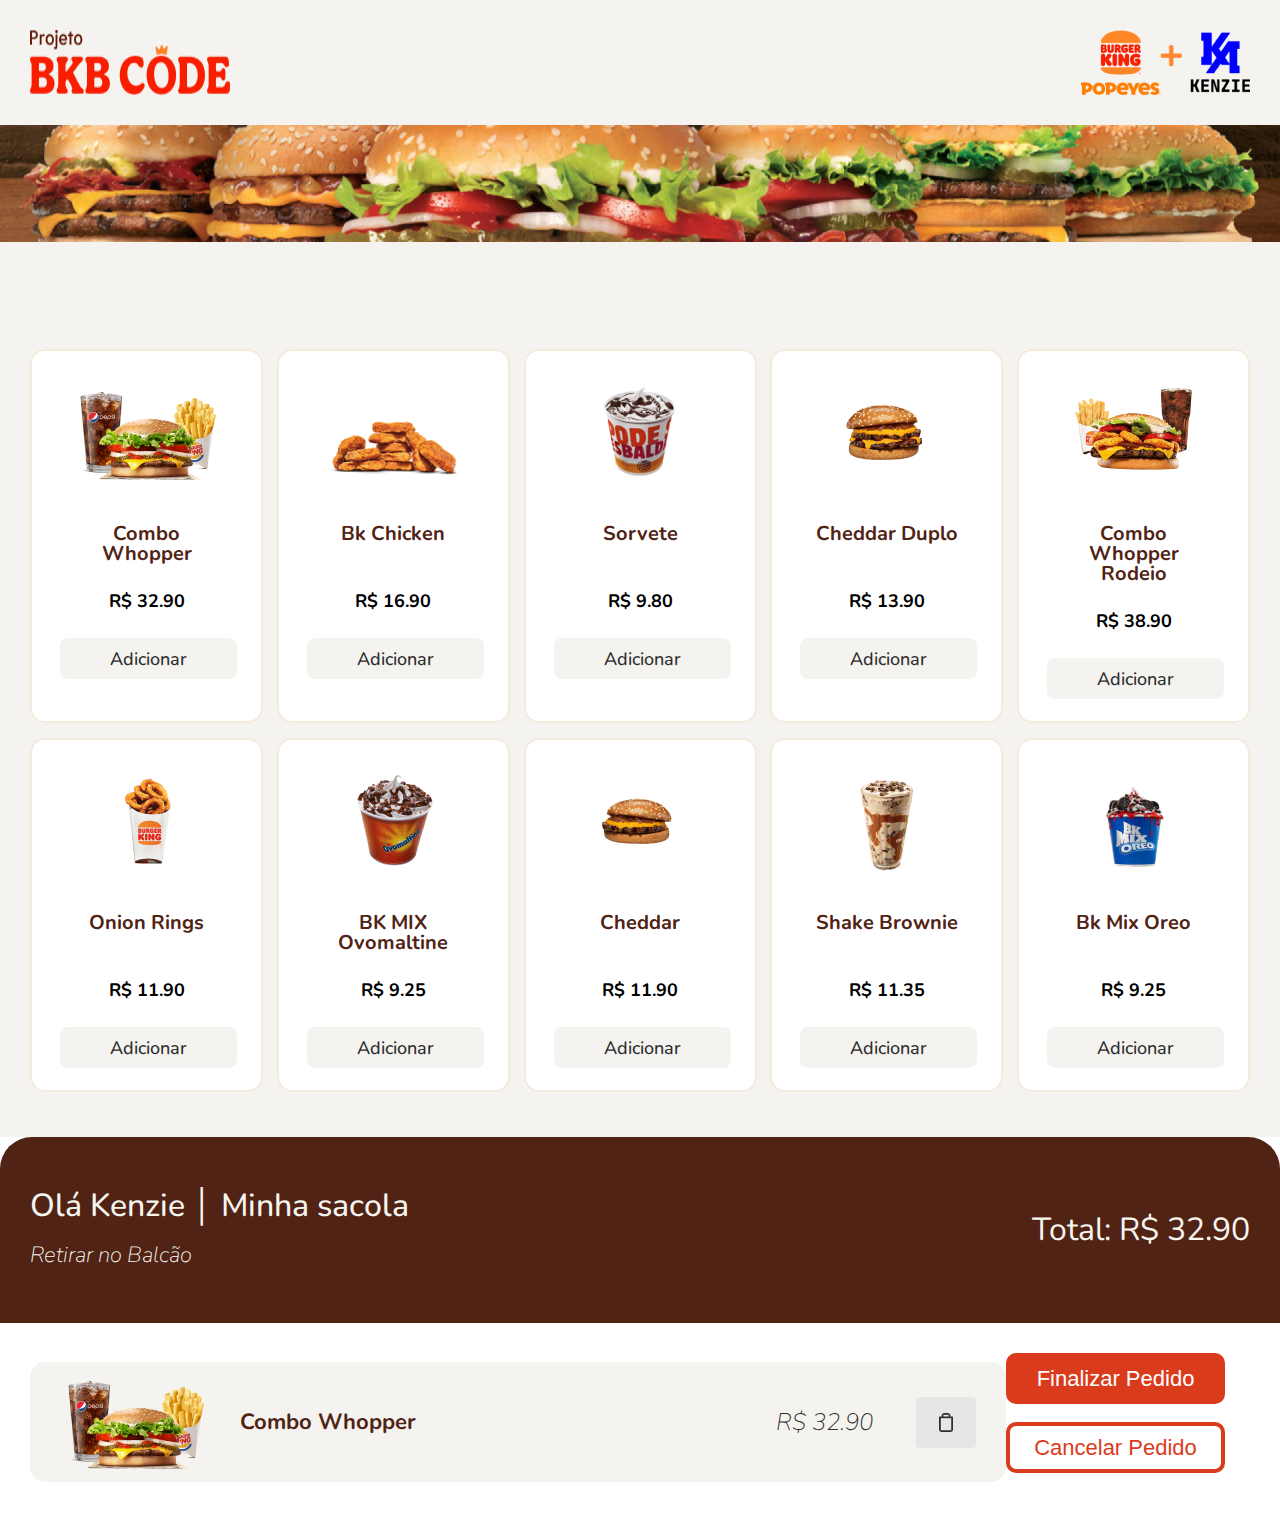
==== index.html @ 96053a34 "Aula 2" ====
<!DOCTYPE html>

<html lang="pt-br">
    <head>
        <meta charset="UTF-8">
        <meta http-equiv="X-UA-Compatible" content="IE=edge">
        <meta name="viewport" content="width=device-width, initial-scale=1.0">
        <!-- IMPORTANTO CSS -->
        <link rel="preconnect" href="https://fonts.googleapis.com">
        <link rel="preconnect" href="https://fonts.gstatic.com" crossorigin>
        <link href="https://fonts.googleapis.com/css2?family=Nunito:ital,wght@0,200;0,300;0,400;0,500;0,600;0,700;1,200;1,300;1,400;1,500;1,600&display=swap" rel="stylesheet">
        <link rel="stylesheet" href="./src/css/reset.css">
        <link rel="stylesheet" href="./src/css/style.css">
        <title>Projeto BKB</title>
    </head>
<body>

    <!-- CABEÇALHO -->
    <header class="cabecalho">

        <!-- CONTAINER PARA CENTRALIZAR AS IMAGENS AO CENTRO-->
        <div class="container">
            <img src="./src/assets/Projeto BKB Code 1.png" alt="Projeto BKB Code">
            <img src="./src/assets/Logos1.png" alt="Logo BKB + Kenzie">
        </div>
    </header>


    <main>

        <!-- SEÇÃO BANNER -->
        <section class="banner">
            <img src="./src/assets/banner.png" alt="Banner com Hamburgeres">
        </section>

        <!-- SEÇÃO DE PRODUTOS -->
        <section class="secaoProdutos">

            <div class="container">

                <!-- LISTA DE PRODUTOS -->
                <ul class="produtosLista">

                    <!-- ITEM DE PRODUTO-->
                    <li class="cardProduto">
                        <img src="./src/assets/combo_whopper.png" alt="Combo Whopper">
                        <h3>Combo Whopper</h3>
                        <p>R$ 32.90</p>
                        <button type="button">Adicionar</button>
                    </li>
                    
                    <!-- ITEM DE PRODUTO-->
                    <li class="cardProduto">
                        <img src="./src/assets/bk_chicken.png" alt="Bk Chicken">
                        <h3>Bk Chicken</h3>
                        <p>R$ 16.90</p>
                        <button type="button">Adicionar</button>
                    </li>

                    <!-- ITEM DE PRODUTO-->
                    <li class="cardProduto">
                        <img src="./src/assets/sorvete.png" alt="Sorvete">
                        <h3>Sorvete</h3>
                        <p>R$ 9.80</p>
                        <button type="button">Adicionar</button>
                    </li>

                    <!-- ITEM DE PRODUTO-->
                    <li class="cardProduto">
                        <img src="./src/assets/cheddar_duplo.png" alt="Cheddar Duplo">
                        <h3>Cheddar Duplo</h3>
                        <p>R$ 13.90</p>
                        <button type="button">Adicionar</button>
                    </li>

                    <!-- ITEM DE PRODUTO-->
                    <li class="cardProduto">
                        <img src="./src/assets/whopper_rodeio.png" alt="Combo Whopper Rodeio">
                        <h3>Combo Whopper Rodeio</h3>
                        <p>R$ 38.90</p>
                        <button type="button">Adicionar</button>
                    </li>

                    <!-- ITEM DE PRODUTO-->
                    <li class="cardProduto">
                        <img src="./src/assets/onion_rings.png" alt="Onion Rings">
                        <h3>Onion Rings</h3>
                        <p>R$ 11.90</p>
                        <button type="button">Adicionar</button>
                    </li>

                    <!-- ITEM DE PRODUTO-->
                    <li class="cardProduto">
                        <img src="./src/assets/bk_mix.png" alt="BK MIX Ovomaltine">
                        <h3>BK MIX Ovomaltine</h3>
                        <p>R$ 9.25</p>
                        <button type="button">Adicionar</button>
                    </li>

                    <!-- ITEM DE PRODUTO-->            
                    <li class="cardProduto">
                        <img src="./src/assets/cheddar.png" alt="Cheddar">
                        <h3>Cheddar</h3>
                        <p>R$ 11.90</p>
                        <button type="button">Adicionar</button>
                    </li>

                    <!-- ITEM DE PRODUTO-->
                    <li class="cardProduto">
                        <img src="./src/assets/shake.png" alt="Shake Brownie">
                        <h3>Shake Brownie</h3>
                        <p>R$ 11.35</p>
                        <button type="button">Adicionar</button>
                    </li>

                    <!-- ITEM DE PRODUTO-->
                    <li class="cardProduto">
                        <img src="./src/assets/mix_oreo.png" alt="Bk Mix Oreo">
                        <h3>Bk Mix Oreo</h3>
                        <p>R$ 9.25</p>
                        <button type="button">Adicionar</button>
                    </li> 
                </ul>         
            </div> 
        </section>
    </main>

    <!-- RODAPÉ -->
    <footer class="rodape">

        <!-- SEÇÃO CARRINHO-->
        <section class="carrinho">

            <!-- CABEÇALHO INFOS USUÁRIO -->
            <header class="infoResumo">
                <div class="container">
                    <!-- INFORMAÇÕES DO USUÁRIO -->
                    <div class="infoUsuario" >
                        <h3>Olá Kenzie │ Minha sacola</h3>
                        <p>Retirar no Balcão</p>
                    </div>
                    <!-- INFORMAÇÕES DO PREÇO TOTAL -->
                    <p class="infoPreco">Total: R$ 32.90</p>
                </div>
            </header>

            <div class="container">
                <!-- LISTA/RESUMO DE PRODUTOS -->
                <div class="resumoPedido">
                    <ul class="listaProdutos">
                        <li class="cardProduto">

                            <!-- NOME E FOTO DO PRODUTO-->
                            <div class="infoNome" >
                                <img src="./src/assets/combo_whopper.png" alt="Combo Whopper">
                                <p>Combo Whopper</p>
                            </div>

                            <!--PREÇO DO PRODUTO-->
                            <div class="infoPreco">
                                <p>R$ 32.90</p>
                                <button>
                                    <img src="./src/assets/lixo.png" alt="Lixo para remover produto">
                                </button>
                            </div>
                        </li>
                    </ul>
                </div>

                <!-- BOTÕES PARA FINALIZAR/CANCELAR PEDIDO -->
                <div class="btnFinalizaPedido">
                    <button type="button">Finalizar Pedido</button>
                    <button type="button">Cancelar Pedido</button>
                </div>
            </div>
        </section>
    </footer>
    
</body>
</html>
---- src/css/style.css ----
body{
    background-color:#F5F3F0;
    font-family: 'Nunito', sans-serif;
}

.container{
    max-width: 1330px;
    margin: 0 auto;
    padding:30px;
}

/* APLICANDO ESTILO NO CABEÇALHO */
.cabecalho .container{
    display: flex;
    justify-content: space-between;
}

/* APLICANDO ESTILO NA IMAGEM DO BANNER */
.banner img{
    width: 100%;
}

/* APLICANDO ESTILO NA SEÇÃO DE PRODUTOS */
.secaoProdutos{
    padding-top: 74px;
}
.secaoProdutos .produtosLista{
    display: flex;
    flex-wrap: wrap;
    justify-content: space-between;
}
.secaoProdutos .cardProduto{
    background-color: #fff;
    width: 233px;
    text-align: center;
    padding: 22px 28px;
    border: 2px solid #F5EBDC;
    border-radius: 15px;
    margin-bottom: 15px;
}
.secaoProdutos .cardProduto img{}
.secaoProdutos .cardProduto h3{
    color: #502314;
    font-size:20px;
    font-weight: 700;
    margin:28px auto;
    min-height: 40px;
    max-width: 160px;
}
.secaoProdutos .cardProduto p{
    color: black;
    font-size: 18px;
    font-weight: 700;
    margin-bottom: 28px;
}
.secaoProdutos .cardProduto button{
    background: #F5F3F0;
    border:none;
    border-radius: 8px;
    width: 177px;
    height: 41px;
    color: #2D2D2D;
    font-weight: 500;
    font-size: 18px;
    cursor: pointer;
    font-family: 'Nunito', sans-serif;
}

/* RODAPÉ */
.carrinho .infoResumo{
    background: #502314;
    border-radius: 32px 32px 0px 0px;
    padding: 23px 0;
}
.carrinho .container{
    display: flex;
    justify-content: space-between;
    align-items: center;
}
.carrinho {
    background-color: #fff;
}
.carrinho .infoUsuario h3{
    font-weight: 500;
    font-size: 32px;
    color: #F7F5F0;
    margin-bottom: 18px;
}
.carrinho .infoUsuario p{
    font-style: italic;
    font-weight: 200;
    font-size: 22px;
    line-height: 30px;
    color: #F7F5F0;
}
.carrinho .infoResumo .infoPreco{
    font-weight: 400;
    font-size: 32px;
    line-height: 44px;
    color: #F7F5F0;
}
.carrinho .resumoPedido{
    width: 80%;
}
.carrinho .resumoPedido .listaProdutos{}
.carrinho .resumoPedido .cardProduto{
    background: #F5F3F0;
    border-radius: 15px;
    display: flex;
    justify-content: space-between;
    align-items: center;
    padding:0 30px;
}
.carrinho .resumoPedido .cardProduto .infoNome{
    display: flex;
    justify-content: space-between;
    align-items: center;
}
.carrinho .resumoPedido .cardProduto .infoNome img{
    width: 150px;
}
.carrinho .resumoPedido .cardProduto .infoNome p{
    font-weight: 700;
    font-size: 22px;
    color: #502314;
    margin-left: 30px;
}
.carrinho .resumoPedido .cardProduto .infoPreco{
    display: flex;
    justify-content: space-between;
    align-items: center;
}
.carrinho .resumoPedido .cardProduto .infoPreco p{
    font-style: italic;
    font-weight: 200;
    font-size: 24px;
    color: #2D2D2D;
}
.carrinho .resumoPedido .cardProduto .infoPreco img{
    width: 14px;
}
.carrinho .resumoPedido .cardProduto .infoPreco button{
    background: #E6E6E6;
    border-radius: 4px;
    border: none;
    display: flex;
    justify-content: center;
    align-items: center;
    width: 60px;
    height: 51px;
    margin-left: 43px;
    cursor: pointer;
}

.btnFinalizaPedido{
    width: 20%;
}
.btnFinalizaPedido button{
    width: 219px;
    height: 51px;
    background: #DB3B1D;
    border: 4px solid #DB3B1D;
    border-radius: 10px;
    text-align: center;
    font-weight: 400;
    font-size: 22px;
    color: #FFFFFF;
    cursor: pointer;
    margin-bottom: 18px;
}
.btnFinalizaPedido button ~ button{
    background: #fff;
    border: 4px solid #DB3B1D;
    color:#DB3B1D;
}
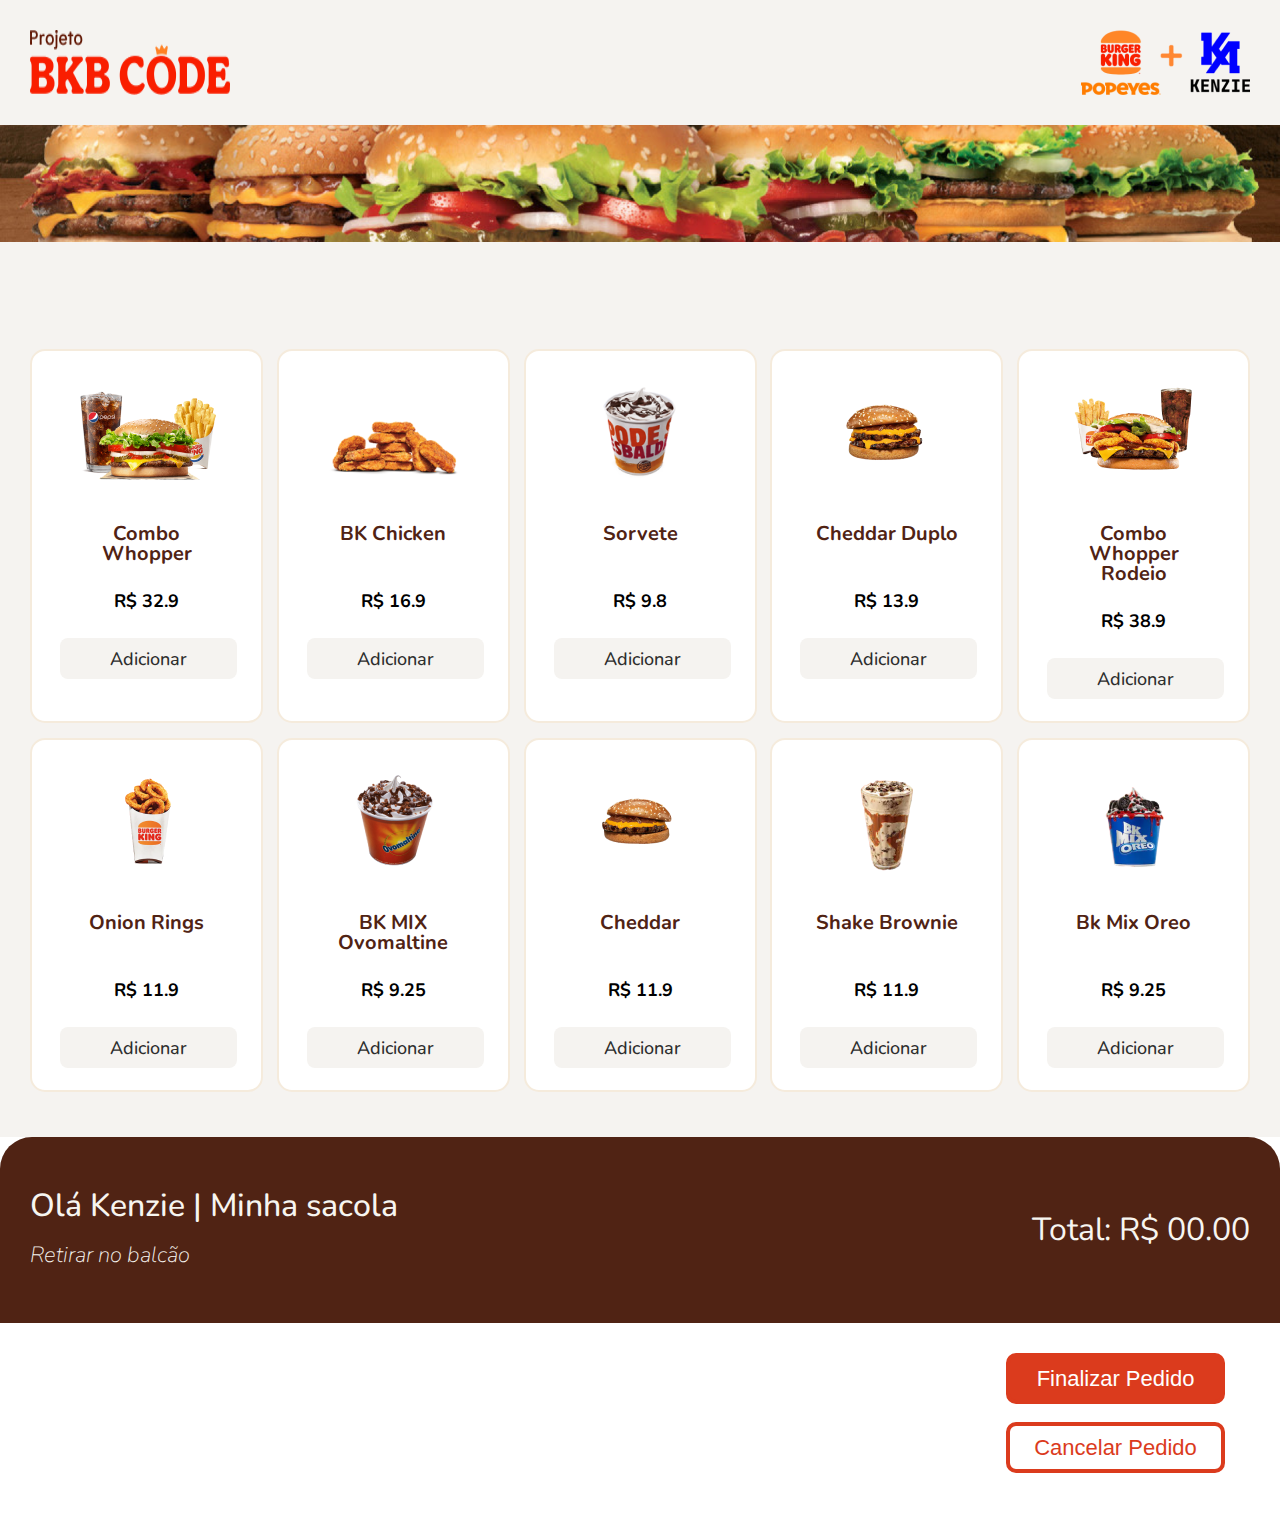
==== commit fa768c0d: "Aula 4" ====
--- a/index.html
+++ b/index.html
@@ -13,168 +13,81 @@
         <link rel="stylesheet" href="./src/css/style.css">
         <title>Projeto BKB</title>
     </head>
-<body>
 
-    <!-- CABEÇALHO -->
-    <header class="cabecalho">
+    <body>
 
-        <!-- CONTAINER PARA CENTRALIZAR AS IMAGENS AO CENTRO-->
-        <div class="container">
-            <img src="./src/assets/Projeto BKB Code 1.png" alt="Projeto BKB Code">
-            <img src="./src/assets/Logos1.png" alt="Logo BKB + Kenzie">
-        </div>
-    </header>
+        <!-- CABEÇALHO -->
+        <header class="cabecalho">
+            <!-- CONTAINER PARA CENTRALIZAR ELEMENTOS NO CENTRO -->
+            <div class="container">
+                <img  id="logo" src="./src/assets/Projeto BKB Code 1.png" alt="Projeto BKB Code">
+                <img src="./src/assets/Logos1.png" alt="Logo BKB + Kenzie">
+            </div>
+            
+        </header>
+       
+        <main>
+
+            <!-- SEÇÃO BANNER -->
+            <section class="banner">
+                <img src="./src/assets/banner.png" alt="Banner com hamburgueres">
+            </section>
+
+            <!-- SEÇÃO PRODUTOS -->
+            <section class="secaoProdutos">
+                
+                <div class="container">
+                    <!-- LISTA DE PRODUTOS -->
+                    <ul class="produtosLista"></ul>
+
+                </div>
+
+            </section>
+
+        </main>
+
+        <!-- RODAPÉ -->
+        <footer class="rodape">
+            
+            <!-- SEÇÃO CARRINHO -->
+            <section class="carrinho">
+                
+                <!-- CABEÇALHO INFORMAÇÕES DO USUÁRIO -->
+                <header class="infoResumo">
+                    <div class="container">
+                        <!-- INFORMAÇÕES DO USUÁRIO -->
+                        <div class="infoUsuario">
+                            <h3>Olá Kenzie | Minha sacola</h3>
+                            <p>Retirar no balcão</p>
+                        </div>
+
+                        <!-- INFORMAÇÕES DE PREÇO TOTAL -->
+                        <p class="infoPreco">Total: R$ 00.00</p>
+                    </div>
+                </header>
+
+                <div class="container">
+                    <!-- LISTA/RESUMO DE PRODUTOS -->
+                    <div class="resumoPedido">
+
+                        <ul class="listaProdutos"></ul>
+
+                    </div>
+
+                    <!-- BOTẼOS PARA FINALZIAR/CANCELAR O PEDIDO -->
+                    <div class="btnFinalizaPedido">
+                        <button type="button">Finalizar Pedido</button>
+                        <button type="button">Cancelar Pedido</button>
+                    </div>
+                </div>
+
+            </section>
 
 
-    <main>
+        </footer>
 
-        <!-- SEÇÃO BANNER -->
-        <section class="banner">
-            <img src="./src/assets/banner.png" alt="Banner com Hamburgeres">
-        </section>
+        <script src="./src/js/produtos.js"></script>
+        <script src="./src/js/script.js"></script>
+    </body>
 
-        <!-- SEÇÃO DE PRODUTOS -->
-        <section class="secaoProdutos">
-
-            <div class="container">
-
-                <!-- LISTA DE PRODUTOS -->
-                <ul class="produtosLista">
-
-                    <!-- ITEM DE PRODUTO-->
-                    <li class="cardProduto">
-                        <img src="./src/assets/combo_whopper.png" alt="Combo Whopper">
-                        <h3>Combo Whopper</h3>
-                        <p>R$ 32.90</p>
-                        <button type="button">Adicionar</button>
-                    </li>
-                    
-                    <!-- ITEM DE PRODUTO-->
-                    <li class="cardProduto">
-                        <img src="./src/assets/bk_chicken.png" alt="Bk Chicken">
-                        <h3>Bk Chicken</h3>
-                        <p>R$ 16.90</p>
-                        <button type="button">Adicionar</button>
-                    </li>
-
-                    <!-- ITEM DE PRODUTO-->
-                    <li class="cardProduto">
-                        <img src="./src/assets/sorvete.png" alt="Sorvete">
-                        <h3>Sorvete</h3>
-                        <p>R$ 9.80</p>
-                        <button type="button">Adicionar</button>
-                    </li>
-
-                    <!-- ITEM DE PRODUTO-->
-                    <li class="cardProduto">
-                        <img src="./src/assets/cheddar_duplo.png" alt="Cheddar Duplo">
-                        <h3>Cheddar Duplo</h3>
-                        <p>R$ 13.90</p>
-                        <button type="button">Adicionar</button>
-                    </li>
-
-                    <!-- ITEM DE PRODUTO-->
-                    <li class="cardProduto">
-                        <img src="./src/assets/whopper_rodeio.png" alt="Combo Whopper Rodeio">
-                        <h3>Combo Whopper Rodeio</h3>
-                        <p>R$ 38.90</p>
-                        <button type="button">Adicionar</button>
-                    </li>
-
-                    <!-- ITEM DE PRODUTO-->
-                    <li class="cardProduto">
-                        <img src="./src/assets/onion_rings.png" alt="Onion Rings">
-                        <h3>Onion Rings</h3>
-                        <p>R$ 11.90</p>
-                        <button type="button">Adicionar</button>
-                    </li>
-
-                    <!-- ITEM DE PRODUTO-->
-                    <li class="cardProduto">
-                        <img src="./src/assets/bk_mix.png" alt="BK MIX Ovomaltine">
-                        <h3>BK MIX Ovomaltine</h3>
-                        <p>R$ 9.25</p>
-                        <button type="button">Adicionar</button>
-                    </li>
-
-                    <!-- ITEM DE PRODUTO-->            
-                    <li class="cardProduto">
-                        <img src="./src/assets/cheddar.png" alt="Cheddar">
-                        <h3>Cheddar</h3>
-                        <p>R$ 11.90</p>
-                        <button type="button">Adicionar</button>
-                    </li>
-
-                    <!-- ITEM DE PRODUTO-->
-                    <li class="cardProduto">
-                        <img src="./src/assets/shake.png" alt="Shake Brownie">
-                        <h3>Shake Brownie</h3>
-                        <p>R$ 11.35</p>
-                        <button type="button">Adicionar</button>
-                    </li>
-
-                    <!-- ITEM DE PRODUTO-->
-                    <li class="cardProduto">
-                        <img src="./src/assets/mix_oreo.png" alt="Bk Mix Oreo">
-                        <h3>Bk Mix Oreo</h3>
-                        <p>R$ 9.25</p>
-                        <button type="button">Adicionar</button>
-                    </li> 
-                </ul>         
-            </div> 
-        </section>
-    </main>
-
-    <!-- RODAPÉ -->
-    <footer class="rodape">
-
-        <!-- SEÇÃO CARRINHO-->
-        <section class="carrinho">
-
-            <!-- CABEÇALHO INFOS USUÁRIO -->
-            <header class="infoResumo">
-                <div class="container">
-                    <!-- INFORMAÇÕES DO USUÁRIO -->
-                    <div class="infoUsuario" >
-                        <h3>Olá Kenzie │ Minha sacola</h3>
-                        <p>Retirar no Balcão</p>
-                    </div>
-                    <!-- INFORMAÇÕES DO PREÇO TOTAL -->
-                    <p class="infoPreco">Total: R$ 32.90</p>
-                </div>
-            </header>
-
-            <div class="container">
-                <!-- LISTA/RESUMO DE PRODUTOS -->
-                <div class="resumoPedido">
-                    <ul class="listaProdutos">
-                        <li class="cardProduto">
-
-                            <!-- NOME E FOTO DO PRODUTO-->
-                            <div class="infoNome" >
-                                <img src="./src/assets/combo_whopper.png" alt="Combo Whopper">
-                                <p>Combo Whopper</p>
-                            </div>
-
-                            <!--PREÇO DO PRODUTO-->
-                            <div class="infoPreco">
-                                <p>R$ 32.90</p>
-                                <button>
-                                    <img src="./src/assets/lixo.png" alt="Lixo para remover produto">
-                                </button>
-                            </div>
-                        </li>
-                    </ul>
-                </div>
-
-                <!-- BOTÕES PARA FINALIZAR/CANCELAR PEDIDO -->
-                <div class="btnFinalizaPedido">
-                    <button type="button">Finalizar Pedido</button>
-                    <button type="button">Cancelar Pedido</button>
-                </div>
-            </div>
-        </section>
-    </footer>
-    
-</body>
 </html>--- a/src/css/style.css
+++ b/src/css/style.css
@@ -155,7 +155,7 @@
 .btnFinalizaPedido{
     width: 20%;
 }
-.btnFinalizaPedido button{
+.btnFinalizaPedido button{ 
     width: 219px;
     height: 51px;
     background: #DB3B1D;
@@ -173,3 +173,5 @@
     border: 4px solid #DB3B1D;
     color:#DB3B1D;
 }
+
+
